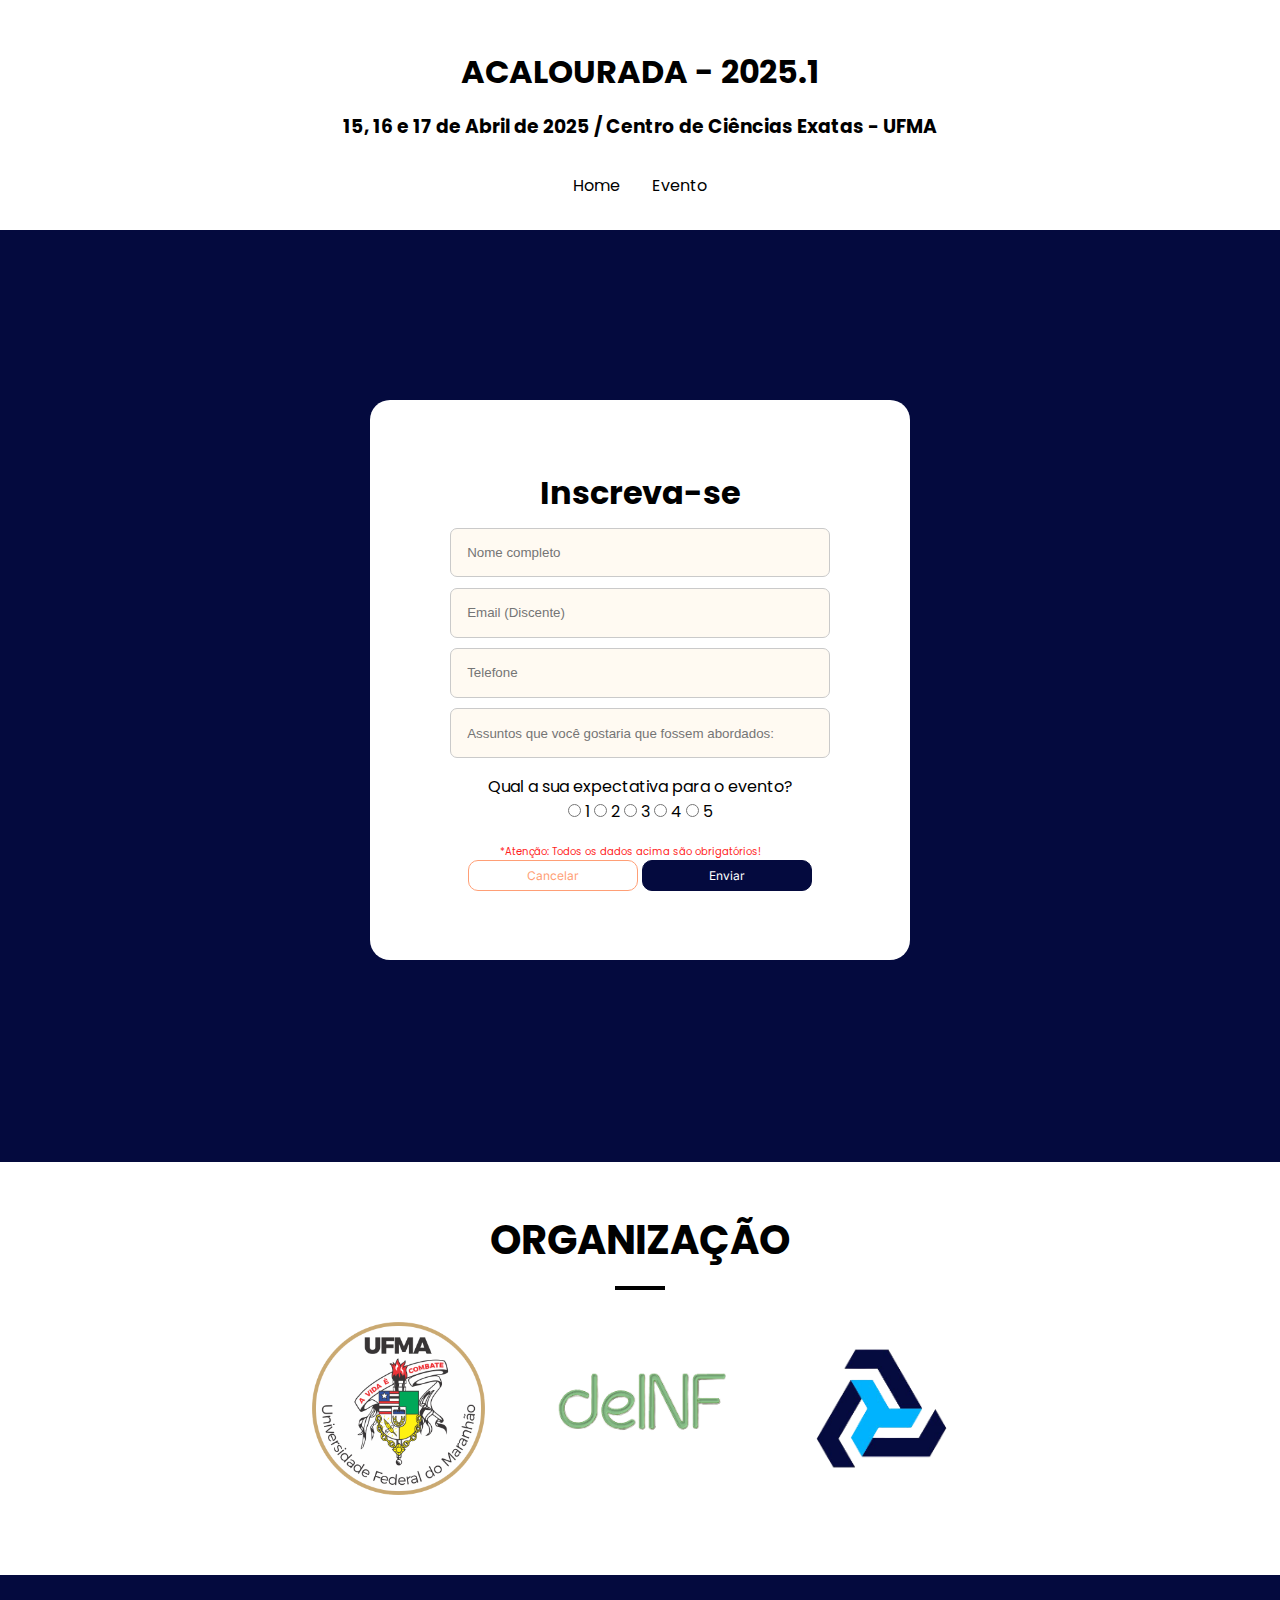
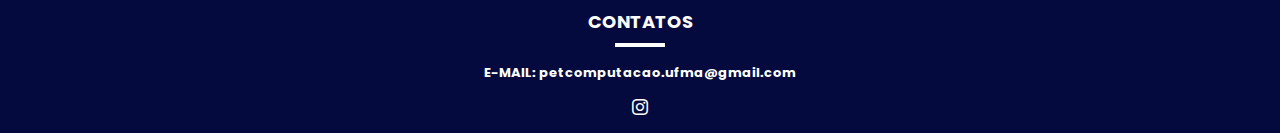
==== page/forms.html @ bc116b8f "link css alterado" ====
<!DOCTYPE html>
<html lang="pt-BR">
<head>
    <meta charset="UTF-8">
    <meta name="viewport" content="width=device-width, initial-scale=1.0">
    <link rel="stylesheet" href="https://cdn.jsdelivr.net/npm/bootstrap-icons@1.11.3/font/bootstrap-icons.min.css">
    <link rel="stylesheet" href="/page/styleForms.css">
    <title>Formulário de Inscrição</title>
</head>
<body>
    <header id="cabecalho">
        <div class="principaisEvento">
            <h1>ACALOURADA - 2025.1</h1>
            <h3 id="dataLocalEvento">15, 16 e 17 de Abril de 2025 / Centro de Ciências Exatas - UFMA</h3>
        </div>
        <nav>
            <ul class="navBar">
                <li><a  class="itensPagina" href="https://petcompufma.org/index.php" target="_blank">Home</a></li>
                <li><a  class="itensPagina" href="/index.html">Evento</a></li>
            </ul>
        </nav>
    </header>

    <main id="conteudo">
        <section id="inscricaoUsuario">
            <div id="inserirDados">
                <h1 class="itemCentro">Inscreva-se</h1> 
                <input type="text" placeholder="Nome completo" class="dados">
                <input type="text" placeholder="Email (Discente)" class="dados">
                <input type="text" placeholder="Telefone" class="dados">
                <input type="text" placeholder="Assuntos que você gostaria que fossem abordados:" class="dados">
                <div class="notaEvento">
                    <label class="itemCentro">Qual a sua expectativa para o evento?</label><br>
                        <input type="radio" name="numero" value="1" required>  1
                        <input type="radio" name="numero" value="2">  2 
                        <input type="radio" name="numero" value="3">  3
                        <input type="radio" name="numero" value="4">  4
                        <input type="radio" name="numero" value="5">  5
                </div>

                <div id="avisoImportante">
                    <span id="aviso">*Atenção: Todos os dados acima são obrigatórios!</span>
                </div>

                <div class="botaoPressiona">
                    <a><button class="botaoUm">Cancelar</button></a>
                    <a><button class="botaoDois">Enviar</button></a>
                </div>
            </div>
        </section>

        <section class="titulosRodape" id="organizacaoDoEvento">
            <h1>ORGANIZAÇÃO</h1>
            <div class="grupoComLogos">
                <a href="https://portalpadrao.ufma.br/site" target="_blank"><img class="organizadoresLogos" src="/assets/logo-ufma.png" alt="Logo da UFMA"></a>
                <a href="http://www.deinf.ufma.br/" target="_blank"><img class="organizadoresLogos" src="/assets/logo-deinf.png" alt="Logo do Departamento de Informática"></a>
                <a href="https://petcompufma.org/index.php" target="_blank"><img class="organizadoresLogos" src="/assets/logo-petcomp.png" alt="Logo do PETComp"></a>
            </div>
        </section>
    </main>

    <footer id="rodapePagina">
        <div class="titulosRodape">
            <h3>CONTATOS</h3>
        </div>
        <h6>E-MAIL: petcomputacao.ufma@gmail.com</h6>
        <a id="logoInsta" href="https://www.instagram.com/petcompufma/" target="_blank"><i class="bi bi-instagram"></i></a>
    </footer>
</body>
</html>
---- page/styleForms.css ----
@import url('https://fonts.googleapis.com/css2?family=Inter:wght@100..900&family=Poppins:ital,wght@0,100;0,200;0,300;0,400;0,500;0,600;0,700;0,800;0,900;1,100;1,200;1,300;1,400;1,500;1,600;1,700;1,800;1,900&display=swap');

* {
    padding: 0%;
    margin: 0%;
    box-sizing: border-box;
}

body{
    background-color: #040A3E;
    font-family: "Poppins", sans-serif
}

#cabecalho{
    background-color: #fff;
    color: white;
    color:#000;
    text-align: center;
    padding-top: 3rem;
}

#dataLocalEvento {
    margin-top: 1rem;
}

.navBar {
    display: flex;
    justify-content: center;
    padding: 2rem;
    list-style-type: none
}

.navBar:hover{
    transform: scale(1.1);
}

.itensPagina {
    padding: 1rem;
    text-decoration: none;
    color: #000;
}

.itensPagina:hover {
    color: #F2C53D;
    transition: .3s;
}

.dados {
    background-color: #FFFAF2;
    border: solid 0.5px #CACACA;
    border-radius: 7px;
    width: 380px;
    padding: 3%;
    margin-top: 2%;
}


/*INSCRIÇÃO*/
#conteudo {
    color: black;
}

#inscricaoUsuario {
    display: flex;
    flex-direction:row;
    align-items: center;
    justify-content: center;
    height: 100vh;
}

#inserirDados {
    align-items: center;
    justify-content: center;
    background-color: #FFFFFF;
    display: flex;
    flex-direction: column;
    width: 540px;
    height: 35rem;
    border-radius: 20px;
}

.notaEvento{
    display: block;
    margin-top: 1rem;
    text-align: center;
}

#avisoImportante{
    margin-top: 1rem;
}

#aviso {
    font-size: 10px;
    float: left;
    margin-right: 20px;
    margin-top: 4px;
    color: #FF1E1E;
}

.botaoUm {
    border: solid 0.5px #FF9F76;
    color: #FF9F76;
    background-color: #FFFFFF;
    text-transform: capitalize;
    padding: 7px;
    font-size: 12px;
    width: 170px;
    max-width: 100%;
    border-radius: 10px;
    cursor: pointer;
    font-family: "Inter", sans-serif;
}

.botaoUm:active{
    background-color: #FF9F76;
    color: #FFFFFF;
}

.botaoDois {
    border: solid 0.5px #040A3E;
    background-color: #040A3E;
    color: #FFFFFF;
    text-transform: capitalize;
    padding: 7px;
    font-size: 12px;
    width: 170px;
    max-width: 100%;
    border-radius: 10px;
    cursor: pointer;
    font-family: "Inter", sans-serif;
}

.botaoDois:active {
    background-color: #FFFFFF;
    color:#FF9F76;
}

/* FOOTER */
#organizacaoDoEvento{
    background-color: #fff;
    padding: 3rem;
}

.titulosRodape {
    font-size: 20px;
    text-align: center;
    margin-top: 2rem;
    position: relative;
}

.titulosRodape h1 {
    margin-bottom: 0;
}

.titulosRodape h1::after {
    content: "";
    display: block;
    width: 50px;
    height: 4px;
    background-color: #000;
    margin: 1rem auto 0;
}

.organizadoresLogos{
    display: inline-block;
    text-align: center;
    justify-content: center;
    padding: 2rem;
    width: 20%;
    vertical-align: middle;
}

.organizadoresLogos:hover{
    transition: .3s;
    transform: scale(1.1);
}


/*CONTATOS*/
#rodapePagina{
    text-align: center;
    background-color:#040A3E;
    padding: 0.1rem;
    color: #fff;
}

.titulosRodape h3 {
    margin-bottom: 0;
    font-size: 18px;
}

.titulosRodape h3::after {
    content: "";
    display: block;
    width: 50px;
    height: 4px;
    background-color: #fff;
    margin: 0.5rem auto 0;
}

#rodapePagina h6{
    margin-top: 1rem;
    font-size: 13px;
}

.bi::before{
    margin-top: 1rem;
    color: #fff;
    margin-block-end: 1rem;
}

@media only screen and (max-width: 700px) {
    #imagemLogo {
        display: none;
    }

    #conteudo {
        display: flex;
        justify-content: center;
        color: #fff;
        flex-direction: column;
    }

    .titulosRodape h1 {
        color: #000;
    }

    .organizadoresLogos {
        width: 30%;
    }

    #inserirDados {
        width: 90%;
        background-color: #040A3E;
    }

    .botaoPressiona{
        text-align: center;
        margin-top: 0.5rem;
    }

    .botaoDois{
        background-color: #FF9F76;
        color: #FFFFFF;
        margin-top: 0.5rem;
    }
}
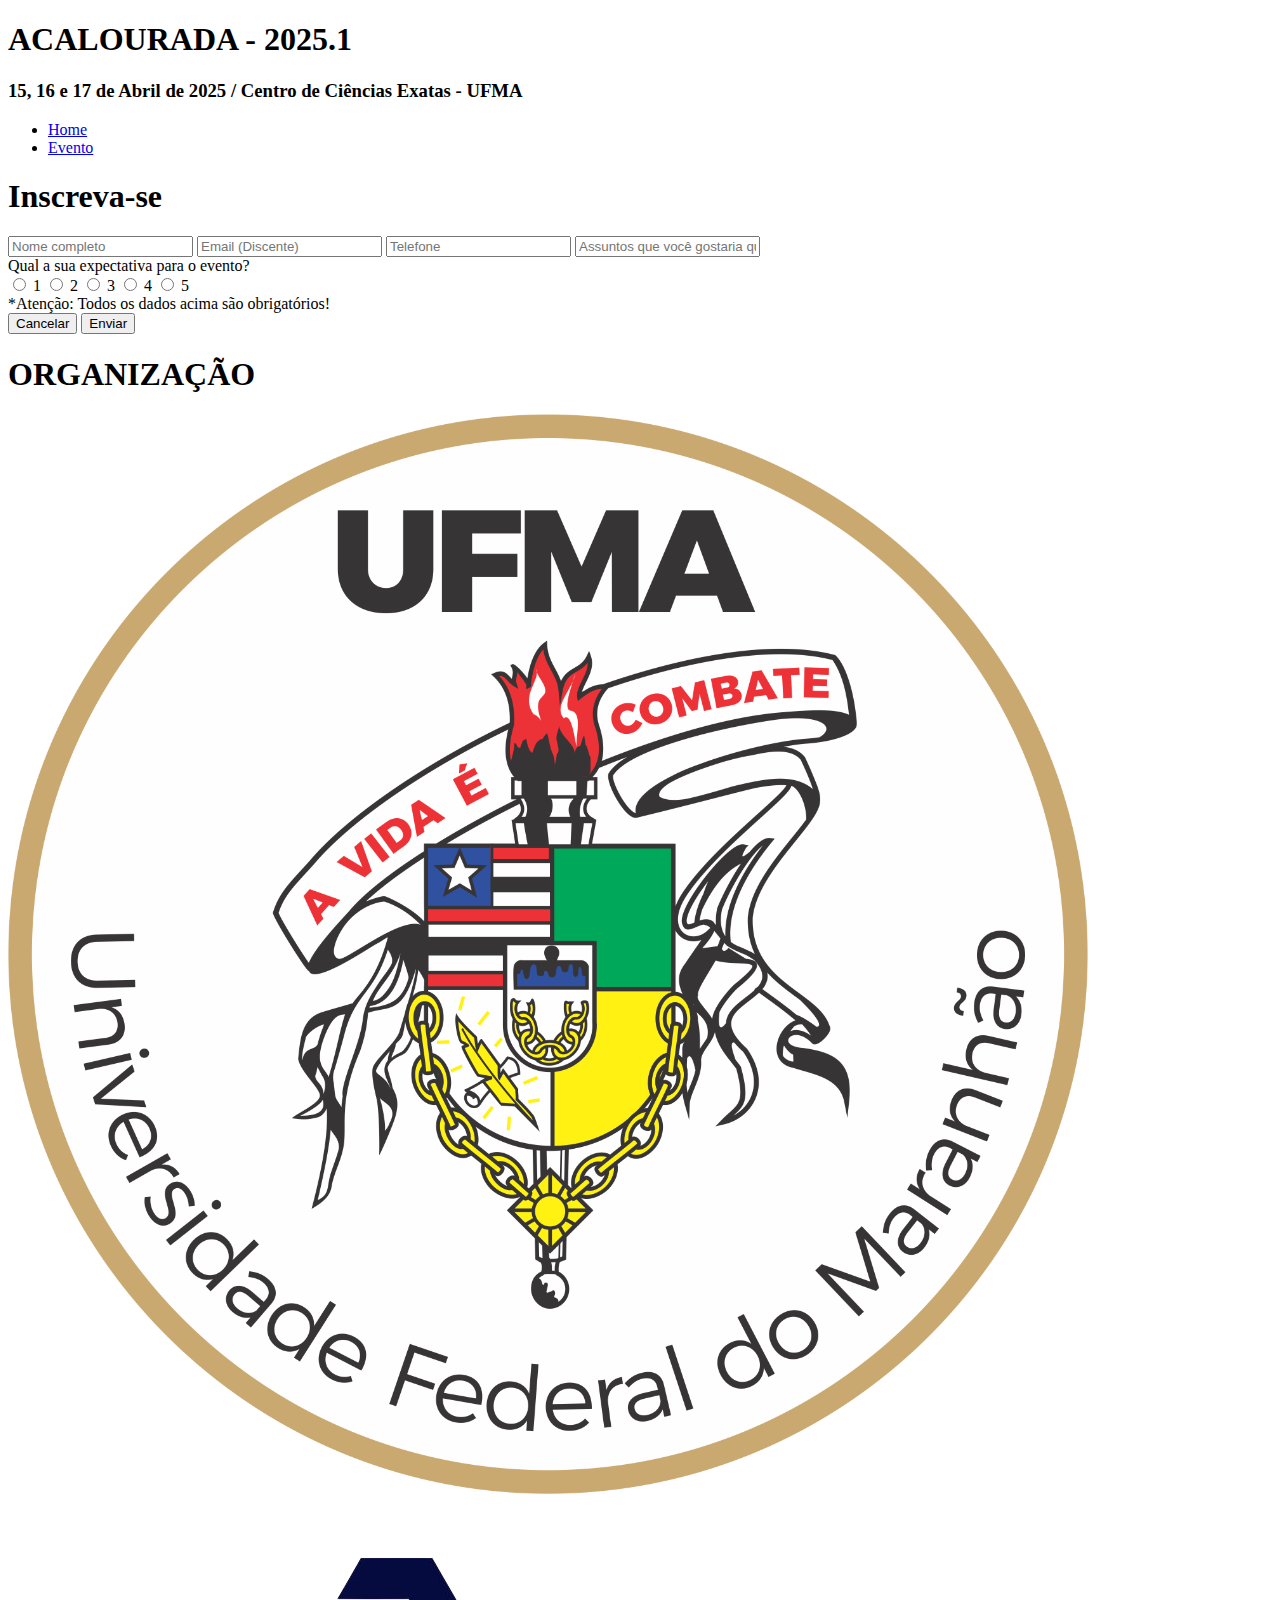
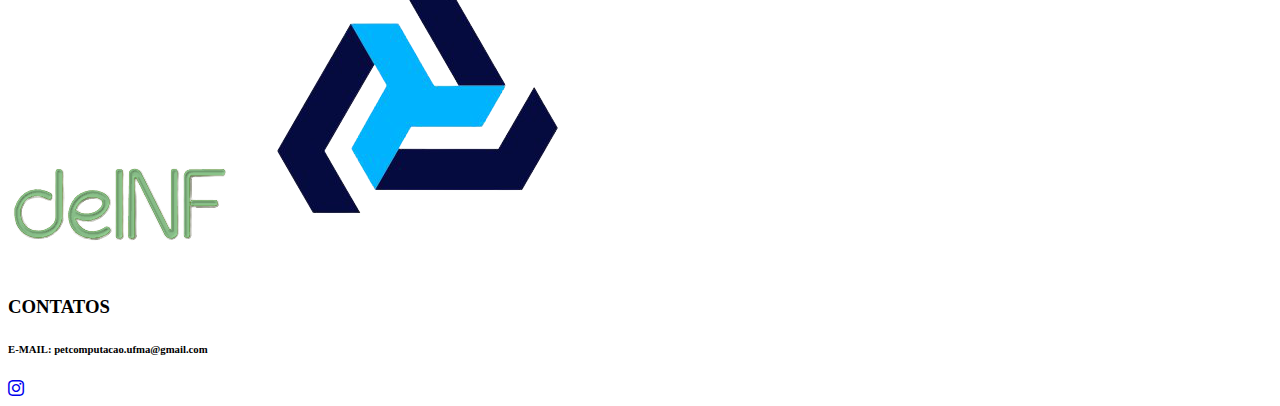
==== commit b5944f74: "link css" ====
--- a/page/forms.html
+++ b/page/forms.html
@@ -4,7 +4,7 @@
     <meta charset="UTF-8">
     <meta name="viewport" content="width=device-width, initial-scale=1.0">
     <link rel="stylesheet" href="https://cdn.jsdelivr.net/npm/bootstrap-icons@1.11.3/font/bootstrap-icons.min.css">
-    <link rel="stylesheet" href="/page/styleForms.css">
+    <link rel="stylesheet" href="C:\Users\CLIENTE-TI\Documents\UFMA\SELETIVO PETCOMP\page\forms.html">
     <title>Formulário de Inscrição</title>
 </head>
 <body>
@@ -52,9 +52,9 @@
         <section class="titulosRodape" id="organizacaoDoEvento">
             <h1>ORGANIZAÇÃO</h1>
             <div class="grupoComLogos">
-                <a href="https://portalpadrao.ufma.br/site" target="_blank"><img class="organizadoresLogos" src="/assets/logo-ufma.png" alt="Logo da UFMA"></a>
-                <a href="http://www.deinf.ufma.br/" target="_blank"><img class="organizadoresLogos" src="/assets/logo-deinf.png" alt="Logo do Departamento de Informática"></a>
-                <a href="https://petcompufma.org/index.php" target="_blank"><img class="organizadoresLogos" src="/assets/logo-petcomp.png" alt="Logo do PETComp"></a>
+                <a href="https://portalpadrao.ufma.br/site" target="_blank"><img class="organizadoresLogos" src="../assets/logo-ufma.png" alt="Logo da UFMA"></a>
+                <a href="http://www.deinf.ufma.br/" target="_blank"><img class="organizadoresLogos" src="../assets/logo-deinf.png" alt="Logo do Departamento de Informática"></a>
+                <a href="https://petcompufma.org/index.php" target="_blank"><img class="organizadoresLogos" src="../assets/logo-petcomp.png" alt="Logo do PETComp"></a>
             </div>
         </section>
     </main>
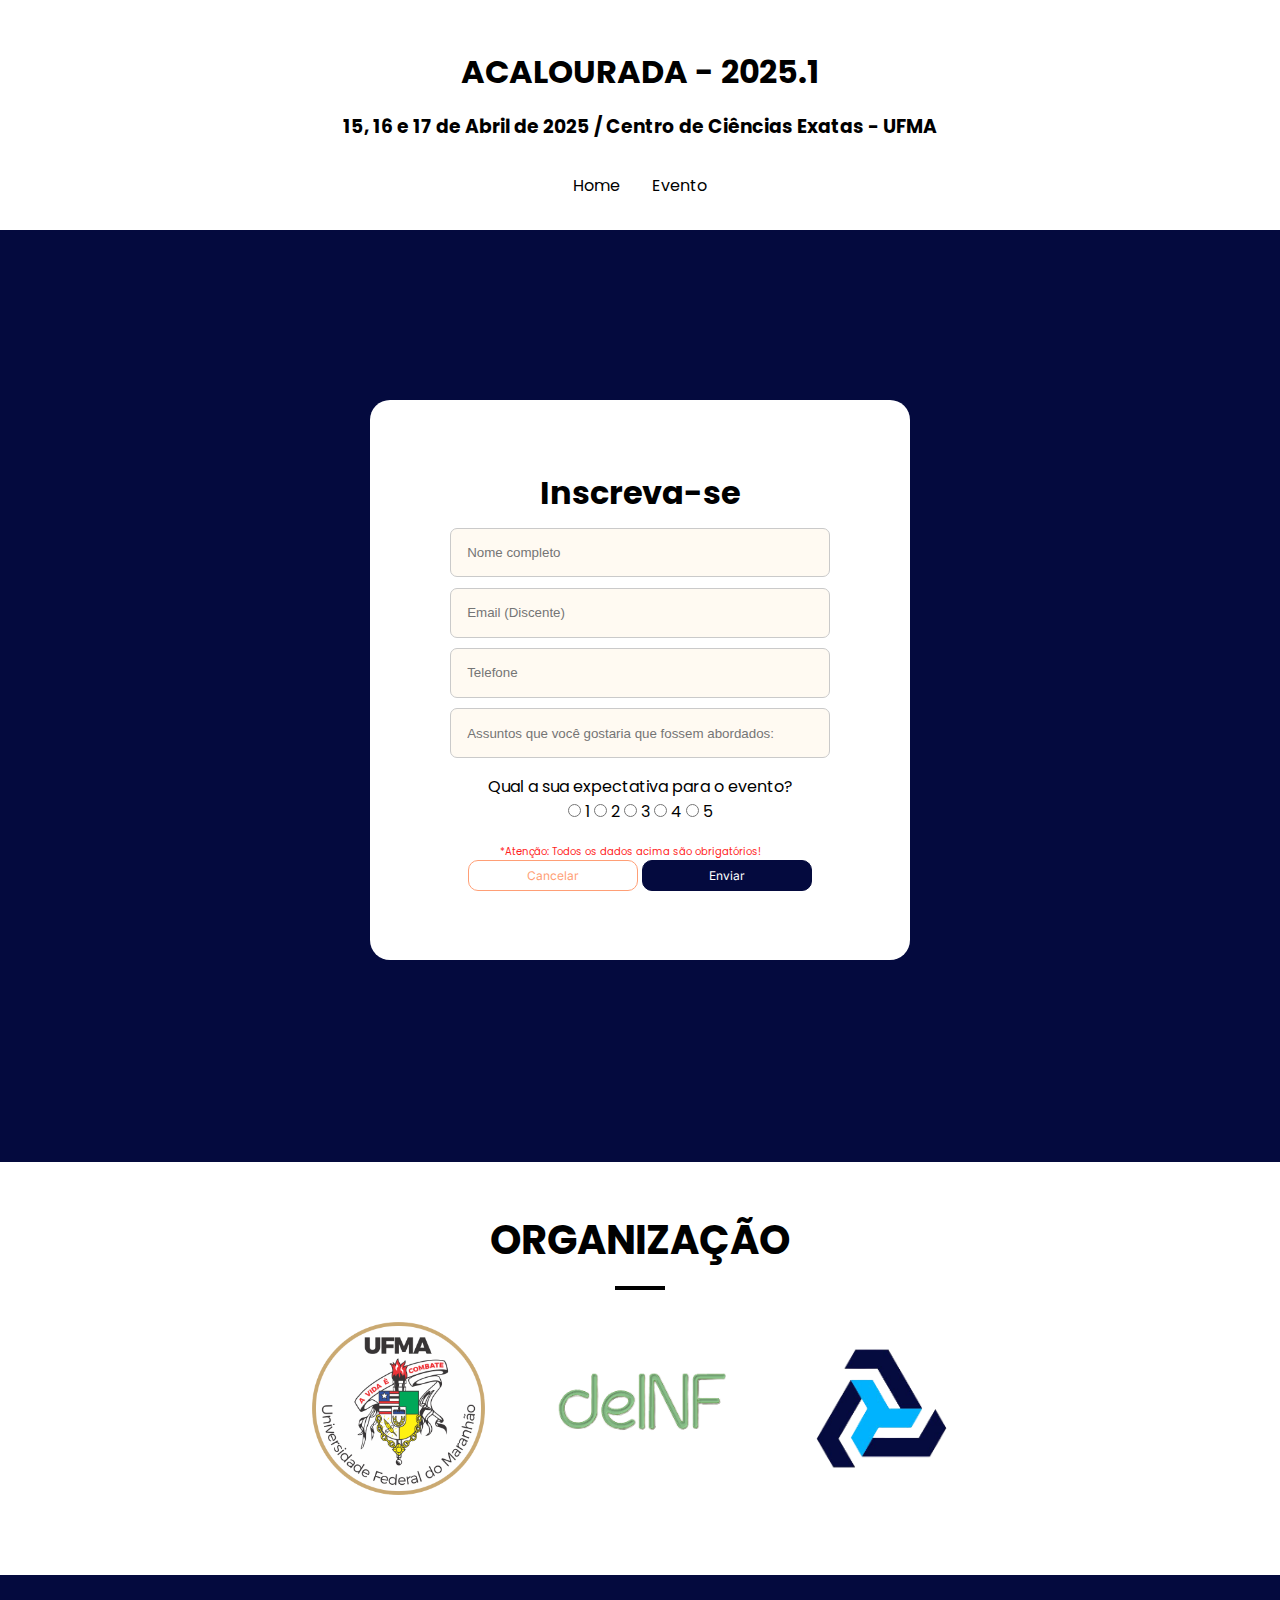
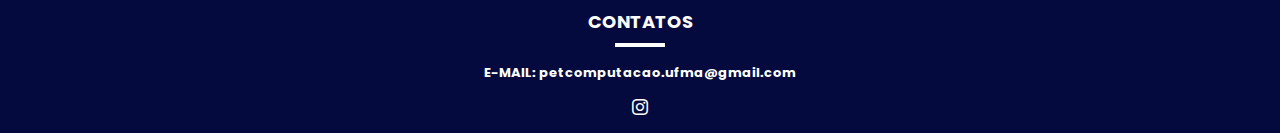
==== commit 6d2135f1: "adição pasta style" ====
--- a/page/forms.html
+++ b/page/forms.html
@@ -4,7 +4,7 @@
     <meta charset="UTF-8">
     <meta name="viewport" content="width=device-width, initial-scale=1.0">
     <link rel="stylesheet" href="https://cdn.jsdelivr.net/npm/bootstrap-icons@1.11.3/font/bootstrap-icons.min.css">
-    <link rel="stylesheet" href="C:\Users\CLIENTE-TI\Documents\UFMA\SELETIVO PETCOMP\page\forms.html">
+    <link rel="stylesheet" href="page\styleForms.css">
     <title>Formulário de Inscrição</title>
 </head>
 <body>
